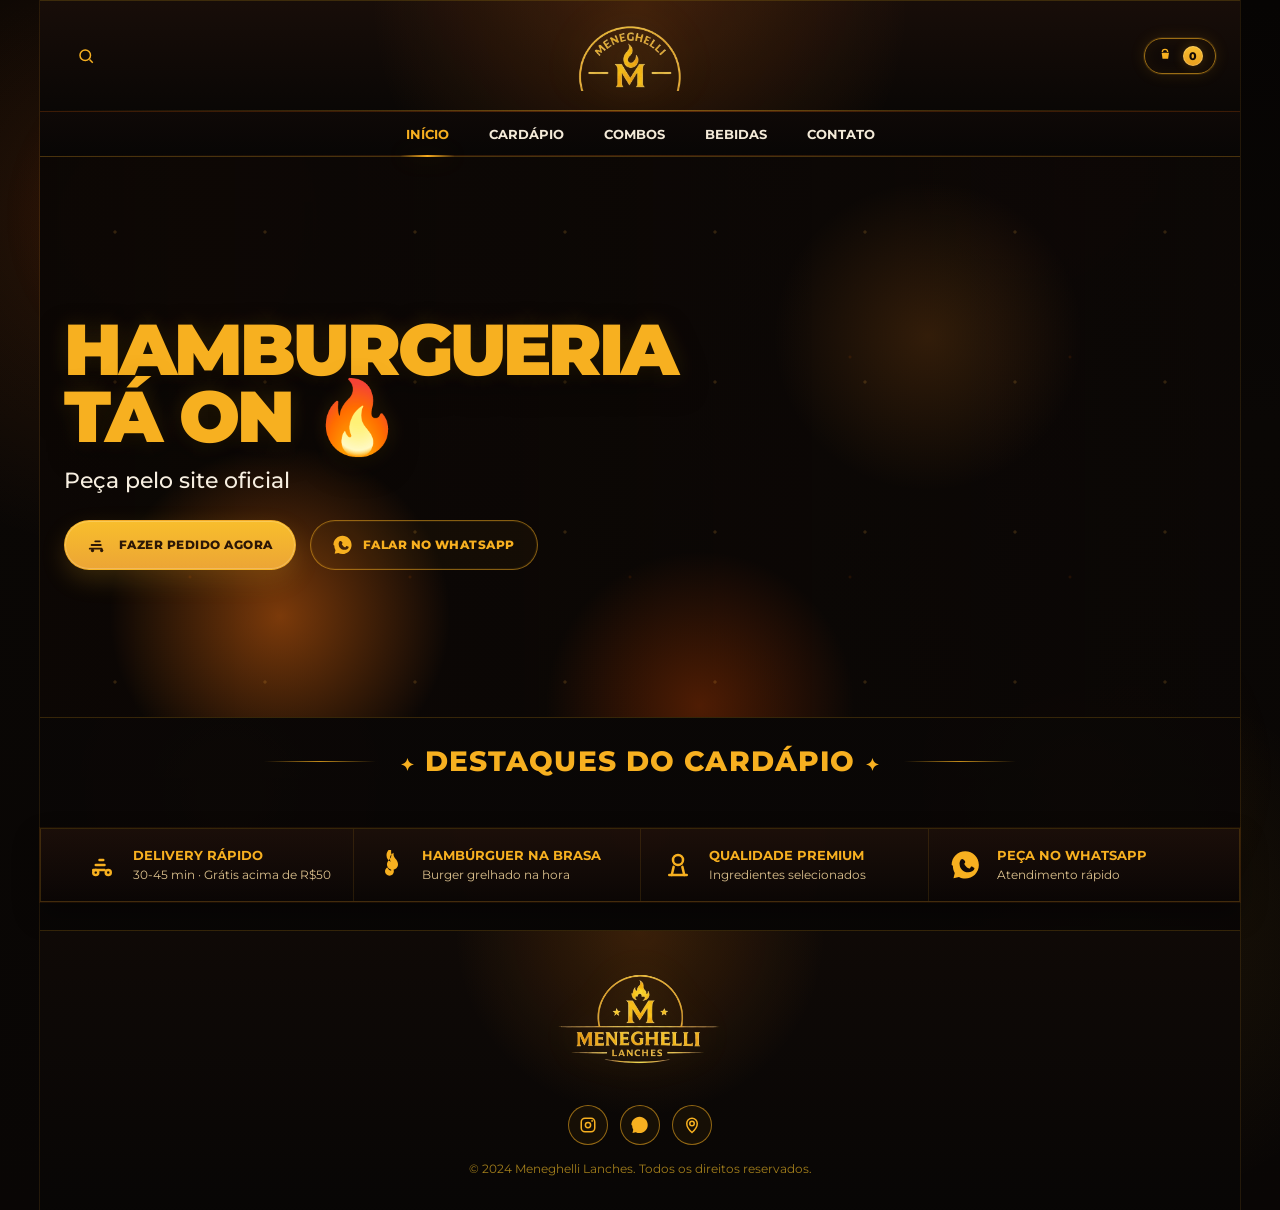
==== index.html @ 88490efe "Menneghelli Lanches: atualiza site, imagens e dados Made-with: Cursor" ====
<!doctype html>
<html lang="pt-BR">
<head>
  <meta charset="utf-8">
  <meta name="viewport" content="width=device-width, initial-scale=1">
  <title>Meneghelli Lanches — Hamburgueria Premium</title>
  <meta name="description" content="Meneghelli Lanches — hambúrgueres premium na brasa, pedidos pelo site oficial e atendimento rápido no WhatsApp.">
  <link rel="stylesheet" href="./css/style.css">
  <script type="module" src="./js/app.js"></script>
</head>
<body>
  <div class="site-shell">
    <header class="site-header">
      <div class="top-header">
        <div class="container top-header-inner">
          <button class="header-icon interactive-control" type="button" aria-label="Buscar no site" data-search-trigger>
            <svg width="18" height="18" viewBox="0 0 24 24" fill="none" stroke="currentColor" aria-hidden="true">
              <circle cx="11" cy="11" r="7" stroke-width="2"></circle>
              <path d="M21 21l-4.3-4.3" stroke-width="2"></path>
            </svg>
          </button>

          <a class="brand-logo" href="./index.html" aria-label="Meneghelli Lanches">
            <img src="./uploads/topo menne.png" alt="Logo Meneghelli Lanches" loading="eager">
          </a>

          <a class="cart-button interactive-control" href="./carrinho.html" aria-label="Abrir carrinho">
            <svg width="16" height="16" viewBox="0 0 24 24" fill="currentColor" aria-hidden="true">
              <path d="M7 7h11l-1.3 9H8.3L7 7zm2-1a3 3 0 0 1 6 0h2a5 5 0 0 0-10 0h2z"></path>
            </svg>
            <span class="cart-count" data-cart-count>0</span>
          </a>
        </div>
      </div>

      <div class="nav-bar">
        <div class="container nav-bar-inner">
          <button class="menu-toggle interactive-control" id="menuToggle" type="button" aria-label="Abrir menu" aria-expanded="false" aria-controls="siteNav">
            <svg width="22" height="22" viewBox="0 0 24 24" fill="none" stroke="currentColor" aria-hidden="true">
              <path d="M4 7h16M4 12h16M4 17h16" stroke-width="2" stroke-linecap="round"></path>
            </svg>
          </button>

          <nav class="site-nav" id="siteNav" aria-label="Menu principal">
            <a href="./index.html" aria-current="page">Início</a>
            <a href="./loja.html">Cardápio</a>
            <a href="./loja.html#combos">Combos</a>
            <a href="./loja.html#bebidas">Bebidas</a>
            <a href="./contato.html">Contato</a>
          </nav>
        </div>
      </div>
    </header>

    <main class="page-main">
      <section class="hero-section" aria-labelledby="heroTitle">
        <div class="hero-overlay"></div>
        <div class="container hero-inner">
          <div class="hero-copy fade-in">
            <h1 class="hero-title" id="heroTitle">
              <span>Hamburgueria</span>
              <span>Tá On 🔥</span>
            </h1>
            <p class="hero-subtitle">Peça pelo site oficial</p>
            <div class="hero-cta-row">
              <a class="button-primary" href="./carrinho.html">
                <svg width="22" height="22" viewBox="0 0 24 24" fill="none" stroke="currentColor" aria-hidden="true">
                  <path d="M3 16h13" stroke-width="2" stroke-linecap="round"></path>
                  <path d="M5 12h10" stroke-width="2" stroke-linecap="round"></path>
                  <path d="M9 8h5" stroke-width="2" stroke-linecap="round"></path>
                  <circle cx="6" cy="18" r="1.8" fill="currentColor" stroke="none"></circle>
                  <circle cx="16" cy="18" r="1.8" fill="currentColor" stroke="none"></circle>
                </svg>
                Fazer Pedido Agora
              </a>
              <button class="button-secondary" id="heroCta" type="button">
                <svg width="20" height="20" viewBox="0 0 24 24" fill="currentColor" aria-hidden="true">
                  <path d="M.5 11.9C.5 5.9 5.4 1 11.4 1s10.9 4.9 10.9 10.9S17.4 22.8 11.4 22.8c-1.8 0-3.5-.4-5-1.2l-4.4 1L3 18.3c-1-1.7-1.5-3.6-1.5-5.7zm6.4-.6c.1 3.7 3.2 6.6 6.9 6.5 1.1 0 2.2-.3 3.1-.8.8-.5 1.6-1.2 1.8-2 .2-.6-.1-.8-.6-1.1-.4-.2-1.4-.7-1.6-.7s-.4-.1-.7.3c-.2.4-.7 1.1-.8 1.2-.1.1-.3.1-.6 0-.3-.1-1.1-.4-2-1.2-1-1-1.6-2.1-1.7-2.4-.2-.3 0-.4.2-.6.2-.2.3-.4.4-.6.1-.2 0-.5 0-.7 0-.2-.2-.6-.7-1.1-.5-.5-1.1-.7-1.3-.8-.2-.1-.5 0-.7 0-.2 0-.6.1-.9.6-.3.5-.9 1.7-.9 3.3z"></path>
                </svg>
                Falar no WhatsApp
              </button>
            </div>
          </div>
        </div>
      </section>

      <section class="section-shell" aria-labelledby="featuredTitle">
        <div class="container">
          <div class="section-heading">
            <span class="section-heading-line" aria-hidden="true"></span>
            <h2 id="featuredTitle">Destaques do Cardápio</h2>
            <span class="section-heading-line" aria-hidden="true"></span>
          </div>
          <div class="menu-grid" id="menuCards"></div>
        </div>
      </section>

      <section class="benefits-section" aria-label="Benefícios">
        <div class="container benefits-grid">
          <article class="benefit-item">
            <div class="benefit-icon" aria-hidden="true">
              <svg width="30" height="30" viewBox="0 0 24 24" fill="none" stroke="currentColor">
                <path d="M5 16h9" stroke-width="2" stroke-linecap="round"></path>
                <path d="M7 12h7" stroke-width="2" stroke-linecap="round"></path>
                <path d="M10 8h3" stroke-width="2" stroke-linecap="round"></path>
                <circle cx="7" cy="18" r="2" stroke-width="2"></circle>
                <circle cx="17" cy="18" r="2" stroke-width="2"></circle>
              </svg>
            </div>
            <div>
              <div class="benefit-title">Delivery rápido</div>
              <div class="benefit-text">30-45 min · Grátis acima de R$50</div>
            </div>
          </article>
          <article class="benefit-item">
            <div class="benefit-icon" aria-hidden="true">
              <svg width="30" height="30" viewBox="0 0 24 24" fill="currentColor">
                <path d="M12.1 2.2c.7 2.5-.2 4.3-1.7 5.7-1 1-1.6 2.1-1.6 3.5 0 2.5 1.9 4.4 4.4 4.4s4.4-1.9 4.4-4.4c0-1.8-.9-3.1-2.2-4.6-.9-1-1.6-2.3-1.3-4.6-2.4 1.1-3 3.3-3 4.7 0 1 .3 1.8.8 2.5-2.1-.9-3.5-2.9-3.5-5.3 0-2.2 1.3-4.2 3.7-5.9z"></path>
                <path d="M12.2 13.5c1.3.9 2.1 2.1 2.1 3.5 0 2-1.5 3.5-3.5 3.5s-3.6-1.6-3.6-3.5c0-1.2.6-2.2 1.8-3.3.8 1.8 2.1 2.7 3.2 2.7z"></path>
              </svg>
            </div>
            <div>
              <div class="benefit-title">Hambúrguer na brasa</div>
              <div class="benefit-text">Burger grelhado na hora</div>
            </div>
          </article>
          <article class="benefit-item">
            <div class="benefit-icon" aria-hidden="true">
              <svg width="30" height="30" viewBox="0 0 24 24" fill="none" stroke="currentColor">
                <circle cx="12" cy="8" r="4" stroke-width="2"></circle>
                <path d="M5 20h14" stroke-width="2" stroke-linecap="round"></path>
                <path d="M8.5 13.5l-1.5 6.5M15.5 13.5l1.5 6.5" stroke-width="2" stroke-linecap="round"></path>
              </svg>
            </div>
            <div>
              <div class="benefit-title">Qualidade premium</div>
              <div class="benefit-text">Ingredientes selecionados</div>
            </div>
          </article>
          <article class="benefit-item">
            <div class="benefit-icon" aria-hidden="true">
              <svg width="30" height="30" viewBox="0 0 24 24" fill="currentColor">
                <path d="M.5 11.9C.5 5.9 5.4 1 11.4 1s10.9 4.9 10.9 10.9S17.4 22.8 11.4 22.8c-1.8 0-3.5-.4-5-1.2l-4.4 1L3 18.3c-1-1.7-1.5-3.6-1.5-5.7zm6.4-.6c.1 3.7 3.2 6.6 6.9 6.5 1.1 0 2.2-.3 3.1-.8.8-.5 1.6-1.2 1.8-2 .2-.6-.1-.8-.6-1.1-.4-.2-1.4-.7-1.6-.7s-.4-.1-.7.3c-.2.4-.7 1.1-.8 1.2-.1.1-.3.1-.6 0-.3-.1-1.1-.4-2-1.2-1-1-1.6-2.1-1.7-2.4-.2-.3 0-.4.2-.6.2-.2.3-.4.4-.6.1-.2 0-.5 0-.7 0-.2-.2-.6-.7-1.1-.5-.5-1.1-.7-1.3-.8-.2-.1-.5 0-.7 0-.2 0-.6.1-.9.6-.3.5-.9 1.7-.9 3.3z"></path>
              </svg>
            </div>
            <div>
              <div class="benefit-title">Peça no WhatsApp</div>
              <div class="benefit-text">Atendimento rápido</div>
            </div>
          </article>
        </div>
      </section>
    </main>

    <footer class="site-footer">
      <div class="container footer-inner">
        <a href="./index.html" aria-label="Meneghelli Lanches">
          <img class="footer-brand" src="./uploads/parte de baixo mene.png" alt="Meneghelli Lanches" loading="lazy">
        </a>

        <div class="footer-social" aria-label="Redes sociais">
          <a class="social-link" href="https://www.instagram.com/" target="_blank" rel="noopener" aria-label="Instagram">
            <svg width="18" height="18" viewBox="0 0 24 24" fill="none" stroke="currentColor" aria-hidden="true">
              <rect x="3" y="3" width="18" height="18" rx="5" stroke-width="2"></rect>
              <circle cx="12" cy="12" r="3.5" stroke-width="2"></circle>
              <circle cx="17.5" cy="6.5" r="1.2" fill="currentColor" stroke="none"></circle>
            </svg>
          </a>
          <a class="social-link" href="https://wa.me/5511912345678" target="_blank" rel="noopener" aria-label="WhatsApp">
            <svg width="18" height="18" viewBox="0 0 24 24" fill="currentColor" aria-hidden="true">
              <path d="M.5 11.9C.5 5.9 5.4 1 11.4 1s10.9 4.9 10.9 10.9S17.4 22.8 11.4 22.8c-1.8 0-3.5-.4-5-1.2l-4.4 1L3 18.3c-1-1.7-1.5-3.6-1.5-5.7z"></path>
            </svg>
          </a>
          <a class="social-link" href="./contato.html" aria-label="Localização e contato">
            <svg width="18" height="18" viewBox="0 0 24 24" fill="none" stroke="currentColor" aria-hidden="true">
              <path d="M12 22s7-6 7-12a7 7 0 1 0-14 0c0 6 7 12 7 12z" stroke-width="2"></path>
              <circle cx="12" cy="10" r="3" stroke-width="2"></circle>
            </svg>
          </a>
        </div>

        <div class="footer-copy">© 2024 Meneghelli Lanches. Todos os direitos reservados.</div>
      </div>
    </footer>
  </div>
</body>
</html>
---- css/style.css ----
@import url("https://fonts.googleapis.com/css2?family=Montserrat:wght@400;500;700;800;900&display=swap");

:root{
  --bg:#0a0705;
  --bg-soft:#120b08;
  --panel:#130c08;
  --panel-strong:#0f0907;
  --stroke:rgba(236,165,53,.3);
  --stroke-strong:rgba(247,176,32,.6);
  --gold:#eca535;
  --gold-strong:#f7b020;
  --gold-soft:rgba(247,176,32,.18);
  --text:#fff3da;
  --muted:#d8bf91;
  --muted-soft:#a17d1b;
  --shadow:0 22px 60px rgba(0,0,0,.45);
  --shadow-soft:0 12px 28px rgba(0,0,0,.32);
  --glow:0 0 24px rgba(247,176,32,.22), 0 0 40px rgba(247,176,32,.1);
}

*{
  box-sizing:border-box;
  margin:0;
  padding:0;
}

html{
  scroll-behavior:smooth;
}

html,
body{
  min-height:100%;
}

body{
  font-family:"Montserrat", sans-serif;
  background:
    radial-gradient(circle at 10% 18%, rgba(255,120,28,.14), transparent 22%),
    radial-gradient(circle at 88% 78%, rgba(247,176,32,.08), transparent 18%),
    linear-gradient(180deg, #060403 0%, #0a0705 35%, #090605 100%);
  color:var(--text);
  -webkit-font-smoothing:antialiased;
  overflow-x:hidden;
}

body::before,
body::after{
  content:"";
  position:fixed;
  inset:0;
  pointer-events:none;
  z-index:-1;
}

body::before{
  background:
    radial-gradient(circle at 14% 24%, rgba(255,96,0,.12), transparent 14%),
    radial-gradient(circle at 80% 18%, rgba(255,140,35,.08), transparent 16%),
    radial-gradient(circle at 18% 88%, rgba(255,120,0,.12), transparent 14%),
    radial-gradient(circle at 84% 86%, rgba(247,176,32,.08), transparent 16%);
  opacity:.9;
}

body::after{
  background-image:
    radial-gradient(circle, rgba(247,176,32,.8) 0 1px, transparent 1.7px),
    radial-gradient(circle, rgba(255,95,0,.45) 0 1px, transparent 1.9px);
  background-size:190px 190px, 260px 260px;
  background-position:0 0, 60px 110px;
  opacity:.06;
}

a{
  color:inherit;
  text-decoration:none;
}

button,
input,
textarea,
select{
  font:inherit;
}

button{
  cursor:pointer;
}

img{
  display:block;
  max-width:100%;
}

svg{
  flex:none;
}

.container{
  width:min(100%, 1200px);
  margin:0 auto;
  padding:0 24px;
}

.visually-hidden{
  position:absolute;
  width:1px;
  height:1px;
  padding:0;
  margin:-1px;
  overflow:hidden;
  clip:rect(0, 0, 0, 0);
  white-space:nowrap;
  border:0;
}

.interactive-control,
.button-primary,
.button-secondary,
.order-button,
.details-button,
.qty-button,
.social-link{
  transition:transform .25s ease, box-shadow .25s ease, border-color .25s ease, background-color .25s ease, color .25s ease, filter .25s ease;
}

.interactive-control:focus-visible,
.button-primary:focus-visible,
.button-secondary:focus-visible,
.order-button:focus-visible,
.details-button:focus-visible,
.qty-button:focus-visible,
.social-link:focus-visible,
.site-nav a:focus-visible{
  outline:none;
  box-shadow:0 0 0 3px rgba(247,176,32,.24), 0 0 0 1px rgba(247,176,32,.75) inset;
}

.site-shell{
  width:min(100%, 1200px);
  margin:0 auto;
  position:relative;
  box-shadow:0 0 0 1px rgba(236,165,53,.12);
  background:linear-gradient(180deg, rgba(14,9,7,.88), rgba(8,6,5,.96));
}

.site-header{
  position:sticky;
  top:0;
  z-index:100;
  background:rgba(10,7,5,.94);
  backdrop-filter:blur(10px);
}

.top-header{
  position:relative;
  border-top:1px solid rgba(247,176,32,.22);
  border-bottom:1px solid rgba(255,102,0,.16);
  background:
    radial-gradient(circle at 50% 0%, rgba(255,122,23,.18), transparent 44%),
    linear-gradient(180deg, rgba(25,14,9,.96), rgba(10,7,5,.96));
}

.top-header::after{
  content:"";
  position:absolute;
  inset:auto 0 0;
  height:1px;
  background:linear-gradient(90deg, transparent, rgba(247,176,32,.45), transparent);
}

.top-header-inner{
  min-height:110px;
  display:grid;
  grid-template-columns:64px 1fr 86px;
  align-items:center;
  gap:18px;
}

.header-icon,
.menu-toggle,
.cart-button{
  display:inline-flex;
  align-items:center;
  justify-content:center;
  border:1px solid transparent;
  background:transparent;
  color:var(--gold-strong);
}

.header-icon,
.menu-toggle{
  width:44px;
  height:44px;
  border-radius:50%;
}

.header-icon:hover,
.menu-toggle:hover{
  border-color:rgba(247,176,32,.35);
  background:rgba(247,176,32,.06);
  box-shadow:var(--glow);
}

.brand-logo{
  width:min(100%, 260px);
  justify-self:center;
  display:block;
  filter:drop-shadow(0 0 22px rgba(247,176,32,.22));
}

.brand-logo img{
  width:100%;
  height:auto;
}

.cart-button{
  justify-self:end;
  min-width:62px;
  height:36px;
  padding:0 12px;
  gap:10px;
  border-radius:999px;
  border-color:rgba(247,176,32,.6);
  box-shadow:0 0 0 1px rgba(247,176,32,.12), inset 0 0 16px rgba(247,176,32,.05), 0 0 16px rgba(247,176,32,.12);
}

.cart-button:hover{
  transform:translateY(-1px);
  box-shadow:0 0 0 1px rgba(247,176,32,.2), inset 0 0 18px rgba(247,176,32,.08), 0 0 20px rgba(247,176,32,.2);
}

.cart-count{
  width:20px;
  height:20px;
  border-radius:50%;
  display:inline-flex;
  align-items:center;
  justify-content:center;
  font-size:11px;
  font-weight:800;
  color:#150b04;
  background:linear-gradient(180deg, #f8bf31, #eaa01d);
  box-shadow:0 0 0 1px rgba(255,245,224,.24) inset, 0 0 12px rgba(247,176,32,.24);
  transform-origin:center;
}

.cart-count.is-bump{
  animation:bump .32s ease;
}

@keyframes bump{
  0%{transform:scale(1)}
  40%{transform:scale(1.28)}
  100%{transform:scale(1)}
}

.nav-bar{
  position:relative;
  border-bottom:1px solid rgba(247,176,32,.25);
  background:linear-gradient(180deg, rgba(15,9,7,.96), rgba(8,6,5,.96));
}

.nav-bar::after{
  content:"";
  position:absolute;
  inset:auto 0 0;
  height:1px;
  background:linear-gradient(90deg, transparent, rgba(255,122,23,.22), transparent);
}

.nav-bar-inner{
  position:relative;
  min-height:44px;
  display:flex;
  justify-content:center;
  align-items:center;
}

.menu-toggle{
  display:none;
}

.site-nav{
  display:flex;
  align-items:center;
  gap:40px;
}

.site-nav a{
  position:relative;
  display:inline-flex;
  align-items:center;
  min-height:44px;
  color:#f3ead8;
  font-size:13px;
  font-weight:700;
  text-transform:uppercase;
}

.site-nav a:hover{
  color:var(--gold-strong);
}

.site-nav a[aria-current="page"]{
  color:var(--gold-strong);
}

.site-nav a[aria-current="page"]::after{
  content:"";
  position:absolute;
  left:-6px;
  right:-6px;
  bottom:-1px;
  height:2px;
  border-radius:999px;
  background:linear-gradient(90deg, transparent, var(--gold-strong), transparent);
  box-shadow:var(--glow);
}

.page-main{
  display:block;
}

.hero-section{
  position:relative;
  min-height:560px;
  overflow:hidden;
  border-bottom:1px solid rgba(247,176,32,.18);
  background:
    linear-gradient(90deg, rgba(12,7,4,.82) 0%, rgba(12,7,4,.65) 40%, rgba(12,7,4,.28) 100%),
    url("https://wsrv.nl/?url=images.unsplash.com/photo-1558030006-450675393462&w=1800&q=85") center/cover no-repeat;
}

.hero-overlay{
  position:absolute;
  inset:0;
  background:
    radial-gradient(circle at 20% 82%, rgba(255,118,17,.46), transparent 16%),
    radial-gradient(circle at 55% 98%, rgba(255,84,0,.28), transparent 18%),
    radial-gradient(circle at 74% 32%, rgba(255,141,34,.16), transparent 16%);
}

.hero-overlay::after{
  content:"";
  position:absolute;
  inset:0;
  background-image:
    radial-gradient(circle, rgba(255,181,63,.9) 0 1.4px, transparent 1.8px),
    radial-gradient(circle, rgba(255,106,0,.55) 0 1.2px, transparent 1.8px);
  background-size:150px 150px, 220px 220px;
  background-position:0 0, 40px 90px;
  opacity:.18;
}

.hero-inner{
  position:relative;
  z-index:1;
  min-height:560px;
  display:grid;
  grid-template-columns:minmax(320px, 520px);
  align-items:center;
  justify-content:flex-start;
  gap:0;
  padding:36px 24px 24px;
}

.hero-copy{
  max-width:520px;
}

.hero-title{
  display:flex;
  flex-direction:column;
  font-size:clamp(48px, 6vw, 72px);
  line-height:.92;
  font-weight:900;
  letter-spacing:-.04em;
  text-transform:uppercase;
  color:var(--gold-strong);
  text-shadow:0 10px 28px rgba(0,0,0,.5), 0 0 22px rgba(247,176,32,.16);
}

.hero-subtitle{
  margin-top:18px;
  color:#f7efe1;
  font-size:clamp(18px, 2.5vw, 22px);
  font-weight:500;
}

.hero-cta-row{
  margin-top:26px;
  display:flex;
  flex-wrap:wrap;
  gap:14px;
}

.button-primary,
.button-secondary,
.order-button,
.details-button{
  min-height:50px;
  padding:0 22px;
  border-radius:999px;
  display:inline-flex;
  align-items:center;
  justify-content:center;
  gap:10px;
  border:1px solid rgba(247,176,32,.5);
  text-transform:uppercase;
  font-size:12px;
  font-weight:800;
  letter-spacing:.04em;
}

.button-primary,
.order-button{
  color:#2c1706;
  background:linear-gradient(180deg, #f8be2c 0%, #eca535 100%);
  box-shadow:0 10px 24px rgba(247,176,32,.18), inset 0 0 0 1px rgba(255,255,255,.2);
}

.button-primary:hover,
.order-button:hover{
  transform:translateY(-2px);
  box-shadow:0 14px 26px rgba(247,176,32,.22), 0 0 20px rgba(247,176,32,.16);
  filter:saturate(1.05);
}

.button-secondary,
.details-button{
  color:var(--gold-strong);
  background:rgba(247,176,32,.04);
  box-shadow:inset 0 0 0 1px rgba(247,176,32,.08);
}

.button-secondary:hover,
.details-button:hover{
  transform:translateY(-2px);
  border-color:rgba(247,176,32,.75);
  background:rgba(247,176,32,.08);
  box-shadow:0 10px 22px rgba(0,0,0,.22), 0 0 18px rgba(247,176,32,.12);
}

.section-shell{
  padding:26px 0 0;
}

.section-heading{
  display:flex;
  align-items:center;
  justify-content:center;
  gap:14px;
  margin-bottom:18px;
}

.section-heading-line{
  width:112px;
  height:1px;
  background:linear-gradient(90deg, transparent, rgba(247,176,32,.78), transparent);
}

.section-heading h2{
  color:var(--gold-strong);
  font-size:clamp(21px, 2.2vw, 30px);
  font-weight:800;
  text-align:center;
  text-transform:uppercase;
  letter-spacing:.04em;
}

.section-heading h2::before,
.section-heading h2::after{
  content:"✦";
  margin:0 10px;
  font-size:.6em;
}

.menu-grid{
  display:grid;
  grid-template-columns:repeat(4, minmax(0, 1fr));
  gap:14px;
}

.menu-card{
  display:flex;
  flex-direction:column;
  overflow:hidden;
  border-radius:10px;
  background:linear-gradient(180deg, rgba(22,12,8,.96), rgba(11,7,5,.98));
  border:1px solid rgba(236,165,53,.28);
  box-shadow:var(--shadow-soft);
  min-width:0;
}

.menu-card:hover{
  transform:translateY(-6px);
  box-shadow:0 18px 36px rgba(0,0,0,.34), 0 0 24px rgba(247,176,32,.14);
}

.menu-card-media{
  position:relative;
  aspect-ratio:1 / 1.22;
  overflow:hidden;
  background:#050403;
}

.menu-card-media::after{
  content:"";
  position:absolute;
  inset:0;
  box-shadow:inset 0 -40px 60px rgba(0,0,0,.35), inset 0 0 0 1px rgba(247,176,32,.08);
}

.menu-card-media img{
  width:100%;
  height:100%;
  object-fit:cover;
  transition:transform .3s ease;
}

.combo-gallery{
  display:grid;
  grid-template-columns:repeat(2, minmax(0, 1fr));
  grid-template-rows:repeat(2, minmax(0, 1fr)) minmax(84px, .7fr);
  gap:8px;
  padding:8px;
  background:linear-gradient(180deg, rgba(20,11,8,.96), rgba(8,5,4,.98));
}

.combo-gallery img{
  width:100%;
  height:100%;
  aspect-ratio:auto;
  object-fit:cover;
  border-radius:14px;
}

.combo-gallery-image-5{
  grid-column:1 / -1;
}

.menu-card:hover .menu-card-media img{
  transform:scale(1.05);
}

.menu-card-body{
  display:flex;
  flex-direction:column;
  flex:1;
  padding:14px 12px 12px;
  text-align:center;
}

.menu-card-title{
  color:#fff4df;
  font-size:clamp(18px, 2vw, 22px);
  font-weight:800;
  text-transform:uppercase;
  line-height:1;
}

.menu-card-subtitle{
  margin-top:6px;
  min-height:34px;
  color:#ebd0a2;
  font-size:12px;
  font-weight:500;
  line-height:1.25;
}

.menu-card-price{
  margin-top:12px;
  color:var(--gold);
  font-size:32px;
  font-weight:800;
  line-height:1;
}

.menu-card-price small{
  font-size:.44em;
}

.menu-card-actions{
  margin-top:auto;
  display:grid;
  gap:10px;
  padding-top:14px;
}

.order-button,
.details-button{
  min-height:42px;
  padding-inline:12px;
  border-radius:8px;
}

.benefits-section{
  padding:32px 0 28px;
}

.benefits-grid{
  display:grid;
  grid-template-columns:repeat(4, minmax(0, 1fr));
  border:1px solid rgba(247,176,32,.18);
  background:
    linear-gradient(180deg, rgba(28,15,10,.92), rgba(10,6,5,.92)),
    radial-gradient(circle at 50% 0%, rgba(255,128,0,.1), transparent 52%);
  box-shadow:0 0 0 1px rgba(255,112,0,.08), var(--shadow-soft);
}

.benefit-item{
  min-width:0;
  display:flex;
  align-items:center;
  gap:14px;
  padding:18px 20px;
}

.benefit-item + .benefit-item{
  border-left:1px solid rgba(247,176,32,.12);
}

.benefit-icon{
  width:34px;
  height:34px;
  display:inline-flex;
  align-items:center;
  justify-content:center;
  color:var(--gold-strong);
}

.benefit-title{
  color:var(--gold-strong);
  font-size:13px;
  font-weight:700;
  text-transform:uppercase;
}

.benefit-text{
  margin-top:4px;
  color:#dbc08d;
  font-size:12px;
  line-height:1.3;
}

.site-footer{
  padding:24px 0 34px;
  border-top:1px solid rgba(247,176,32,.18);
  background:
    radial-gradient(circle at 50% 0%, rgba(255,133,18,.18), transparent 28%),
    linear-gradient(180deg, rgba(16,10,7,.95), rgba(8,6,5,.98));
}

.footer-inner{
  display:flex;
  flex-direction:column;
  align-items:center;
  gap:16px;
  text-align:center;
}

.footer-brand{
  width:min(100%, 220px);
  display:block;
  height:auto;
  margin-inline:auto;
  filter:drop-shadow(0 0 18px rgba(247,176,32,.16));
}

.footer-social{
  display:flex;
  align-items:center;
  gap:12px;
}

.social-link{
  width:40px;
  height:40px;
  border-radius:50%;
  display:inline-flex;
  align-items:center;
  justify-content:center;
  border:1px solid rgba(247,176,32,.55);
  color:var(--gold-strong);
  background:rgba(247,176,32,.05);
}

.social-link:hover{
  transform:translateY(-2px);
  background:rgba(247,176,32,.1);
  box-shadow:var(--glow);
}

.footer-copy{
  color:var(--muted-soft);
  font-size:12px;
}

.page-section{
  padding:36px 0 44px;
}

.page-card,
.catalog-intro,
.contact-card,
.empty-card,
.cart-panel,
.product-panel,
.related-panel{
  border-radius:18px;
  background:linear-gradient(180deg, rgba(18,10,8,.95), rgba(11,7,5,.98));
  border:1px solid rgba(236,165,53,.22);
  box-shadow:var(--shadow-soft);
}

.page-card,
.catalog-intro,
.contact-card,
.empty-card{
  padding:28px;
}

.page-title{
  color:var(--gold-strong);
  font-size:clamp(28px, 4vw, 42px);
  font-weight:800;
  text-transform:uppercase;
  letter-spacing:.02em;
}

.page-text{
  margin-top:12px;
  max-width:760px;
  color:var(--muted);
  font-size:16px;
  line-height:1.7;
}

.page-actions{
  margin-top:24px;
  display:flex;
  flex-wrap:wrap;
  gap:12px;
}

.legal-list{
  margin-top:18px;
  display:grid;
  gap:12px;
}

.legal-list li{
  list-style:none;
  color:#efd8ad;
  line-height:1.7;
}

.catalog-page{
  display:grid;
  gap:24px;
}

.catalog-intro{
  display:grid;
  gap:14px;
}

.catalog-block{
  display:grid;
  gap:16px;
}

.catalog-block .section-heading{
  margin-bottom:4px;
}

.product-layout{
  display:grid;
  grid-template-columns:minmax(300px, 520px) minmax(300px, 1fr);
  gap:26px;
}

.product-panel{
  padding:22px;
}

.product-gallery{
  overflow:hidden;
  border-radius:18px;
  border:1px solid rgba(247,176,32,.14);
  background:#050403;
}

.product-gallery.combo-gallery{
  min-height:420px;
}

.product-gallery img{
  width:100%;
  aspect-ratio:1 / .88;
  object-fit:cover;
}

.product-gallery.combo-gallery img{
  height:100%;
  aspect-ratio:auto;
}

.product-category{
  display:inline-flex;
  padding:8px 12px;
  border-radius:999px;
  font-size:11px;
  font-weight:700;
  letter-spacing:.06em;
  text-transform:uppercase;
  color:var(--gold-strong);
  background:rgba(247,176,32,.08);
  border:1px solid rgba(247,176,32,.2);
}

.product-title{
  margin-top:16px;
  color:#fff3dc;
  font-size:clamp(30px, 4vw, 42px);
  font-weight:800;
}

.product-subtitle{
  margin-top:10px;
  color:#efd8af;
  font-size:18px;
  font-weight:600;
}

.product-price{
  margin-top:18px;
  color:var(--gold-strong);
  font-size:40px;
  font-weight:800;
}

.product-description{
  margin-top:18px;
  color:var(--muted);
  font-size:15px;
  line-height:1.8;
}

.product-highlights{
  margin-top:18px;
  display:grid;
  gap:10px;
}

.product-highlights li{
  list-style:none;
  color:#efd8ae;
}

.product-actions{
  margin-top:26px;
  display:flex;
  flex-wrap:wrap;
  gap:12px;
}

.related-panel{
  margin-top:24px;
  padding:24px;
}

.contact-grid{
  display:grid;
  grid-template-columns:1.2fr .8fr;
  gap:22px;
}

.contact-stack{
  display:grid;
  gap:18px;
}

.contact-list{
  display:grid;
  gap:12px;
}

.contact-list li{
  list-style:none;
  color:#efd8ae;
  line-height:1.6;
}

.contact-actions{
  margin-top:22px;
  display:flex;
  flex-wrap:wrap;
  gap:12px;
}

.cart-layout{
  display:grid;
  grid-template-columns:minmax(0, 1.2fr) minmax(300px, .8fr);
  gap:22px;
}

.cart-panel{
  padding:24px;
}

.cart-items{
  display:grid;
  gap:14px;
}

.cart-item{
  display:grid;
  grid-template-columns:110px 1fr auto;
  gap:16px;
  align-items:center;
  padding:14px;
  border-radius:14px;
  border:1px solid rgba(247,176,32,.14);
  background:rgba(247,176,32,.03);
}

.cart-item-media{
  width:110px;
  height:110px;
  border-radius:12px;
  overflow:hidden;
  background:#060404;
}

.cart-item-media img{
  width:100%;
  height:100%;
  object-fit:cover;
}

.cart-item-name{
  color:#fff2d5;
  font-size:19px;
  font-weight:700;
}

.cart-item-note{
  margin-top:6px;
  color:var(--muted);
  font-size:13px;
  line-height:1.5;
}

.cart-item-price{
  margin-top:10px;
  color:var(--gold-strong);
  font-size:24px;
  font-weight:800;
}

.cart-item-actions{
  display:grid;
  gap:12px;
  justify-items:end;
}

.qty-control{
  display:inline-flex;
  align-items:center;
  gap:10px;
  padding:6px;
  border-radius:999px;
  border:1px solid rgba(247,176,32,.24);
  background:rgba(247,176,32,.04);
}

.qty-button{
  width:34px;
  height:34px;
  border:1px solid rgba(247,176,32,.24);
  border-radius:50%;
  color:var(--gold-strong);
  background:transparent;
}

.qty-button:hover{
  background:rgba(247,176,32,.08);
}

.qty-value{
  min-width:16px;
  text-align:center;
  color:#fff2d9;
  font-weight:700;
}

.text-link{
  background:none;
  border:none;
  color:var(--gold-strong);
  font-size:12px;
  font-weight:700;
  text-transform:uppercase;
}

.cart-summary{
  padding:24px;
  border-radius:18px;
  border:1px solid rgba(236,165,53,.22);
  background:linear-gradient(180deg, rgba(19,11,8,.96), rgba(9,6,5,.98));
  box-shadow:var(--shadow-soft);
  align-self:start;
}

.summary-title{
  color:#fff3dd;
  font-size:20px;
  font-weight:800;
}

.summary-rows{
  margin-top:18px;
  display:grid;
  gap:12px;
}

.summary-row{
  display:flex;
  justify-content:space-between;
  gap:18px;
  color:#efd4a0;
  font-size:14px;
}

.summary-row strong{
  color:var(--gold-strong);
}

.summary-divider{
  margin:16px 0;
  height:1px;
  border:none;
  background:linear-gradient(90deg, transparent, rgba(247,176,32,.38), transparent);
}

.summary-actions{
  margin-top:20px;
  display:grid;
  gap:12px;
}

.empty-card{
  text-align:center;
}

.toast-stack{
  position:fixed;
  right:18px;
  bottom:18px;
  z-index:200;
  display:grid;
  gap:10px;
}

.toast{
  min-width:min(320px, calc(100vw - 36px));
  padding:14px 16px;
  border-radius:14px;
  color:#fff3dc;
  border:1px solid rgba(247,176,32,.26);
  background:linear-gradient(180deg, rgba(31,17,11,.96), rgba(18,10,7,.98));
  box-shadow:0 12px 28px rgba(0,0,0,.3), 0 0 24px rgba(247,176,32,.12);
  animation:toastIn .3s ease forwards;
}

.toast strong{
  color:var(--gold-strong);
}

.toast.is-leaving{
  animation:toastOut .22s ease forwards;
}

@keyframes toastIn{
  from{opacity:0;transform:translateY(10px)}
  to{opacity:1;transform:translateY(0)}
}

@keyframes toastOut{
  from{opacity:1;transform:translateY(0)}
  to{opacity:0;transform:translateY(10px)}
}

.fade-in{
  opacity:0;
  transform:translateY(18px);
  animation:fadeIn .55s ease forwards;
}

@keyframes fadeIn{
  to{
    opacity:1;
    transform:none;
  }
}

@media (max-width: 1080px){
  .hero-inner{
    grid-template-columns:minmax(280px, 460px);
  }

  .menu-grid{
    grid-template-columns:repeat(2, minmax(0, 1fr));
  }

  .benefits-grid{
    grid-template-columns:repeat(2, minmax(0, 1fr));
  }

  .benefit-item:nth-child(3){
    border-left:none;
  }

  .product-layout,
  .contact-grid,
  .cart-layout{
    grid-template-columns:1fr;
  }
}

@media (max-width: 820px){
  .container{
    padding:0 18px;
  }

  .top-header-inner{
    min-height:92px;
    grid-template-columns:52px 1fr 76px;
  }

  .brand-logo{
    width:min(100%, 210px);
  }

  .nav-bar-inner{
    justify-content:flex-start;
    min-height:52px;
  }

  .menu-toggle{
    display:inline-flex;
  }

  .site-nav{
    position:absolute;
    top:100%;
    left:18px;
    right:18px;
    z-index:20;
    padding:16px;
    display:none;
    gap:12px;
    flex-direction:column;
    align-items:flex-start;
    border-radius:14px;
    border:1px solid rgba(247,176,32,.2);
    background:rgba(13,8,6,.98);
    box-shadow:var(--shadow);
  }

  .site-nav.is-open{
    display:flex;
  }

  .site-nav a{
    min-height:auto;
  }

  .site-nav a[aria-current="page"]::after{
    left:0;
    right:auto;
    width:56px;
    bottom:-6px;
  }

  .hero-section{
    min-height:unset;
  }

  .hero-inner{
    min-height:unset;
    grid-template-columns:1fr;
    align-items:start;
    padding-top:30px;
    padding-bottom:28px;
  }

  .hero-copy{
    max-width:480px;
  }
}

@media (max-width: 640px){
  .top-header-inner{
    gap:10px;
    grid-template-columns:48px 1fr 68px;
  }

  .brand-logo{
    width:min(100%, 178px);
  }

  .section-heading{
    gap:10px;
  }

  .section-heading-line{
    width:48px;
  }

  .section-heading h2{
    font-size:22px;
  }

  .hero-cta-row,
  .page-actions,
  .contact-actions,
  .product-actions{
    flex-direction:column;
  }

  .button-primary,
  .button-secondary,
  .order-button,
  .details-button{
    width:100%;
  }

  .menu-grid,
  .benefits-grid{
    grid-template-columns:1fr;
  }

  .benefit-item + .benefit-item{
    border-left:none;
    border-top:1px solid rgba(247,176,32,.12);
  }

  .page-card,
  .catalog-intro,
  .contact-card,
  .empty-card,
  .product-panel,
  .related-panel,
  .cart-panel,
  .cart-summary{
    padding:20px;
  }

  .cart-item{
    grid-template-columns:1fr;
    justify-items:start;
  }

  .cart-item-media{
    width:100%;
    height:auto;
    aspect-ratio:1/.75;
  }

  .cart-item-actions{
    width:100%;
    justify-items:start;
  }

  .toast-stack{
    left:12px;
    right:12px;
    bottom:12px;
  }
}
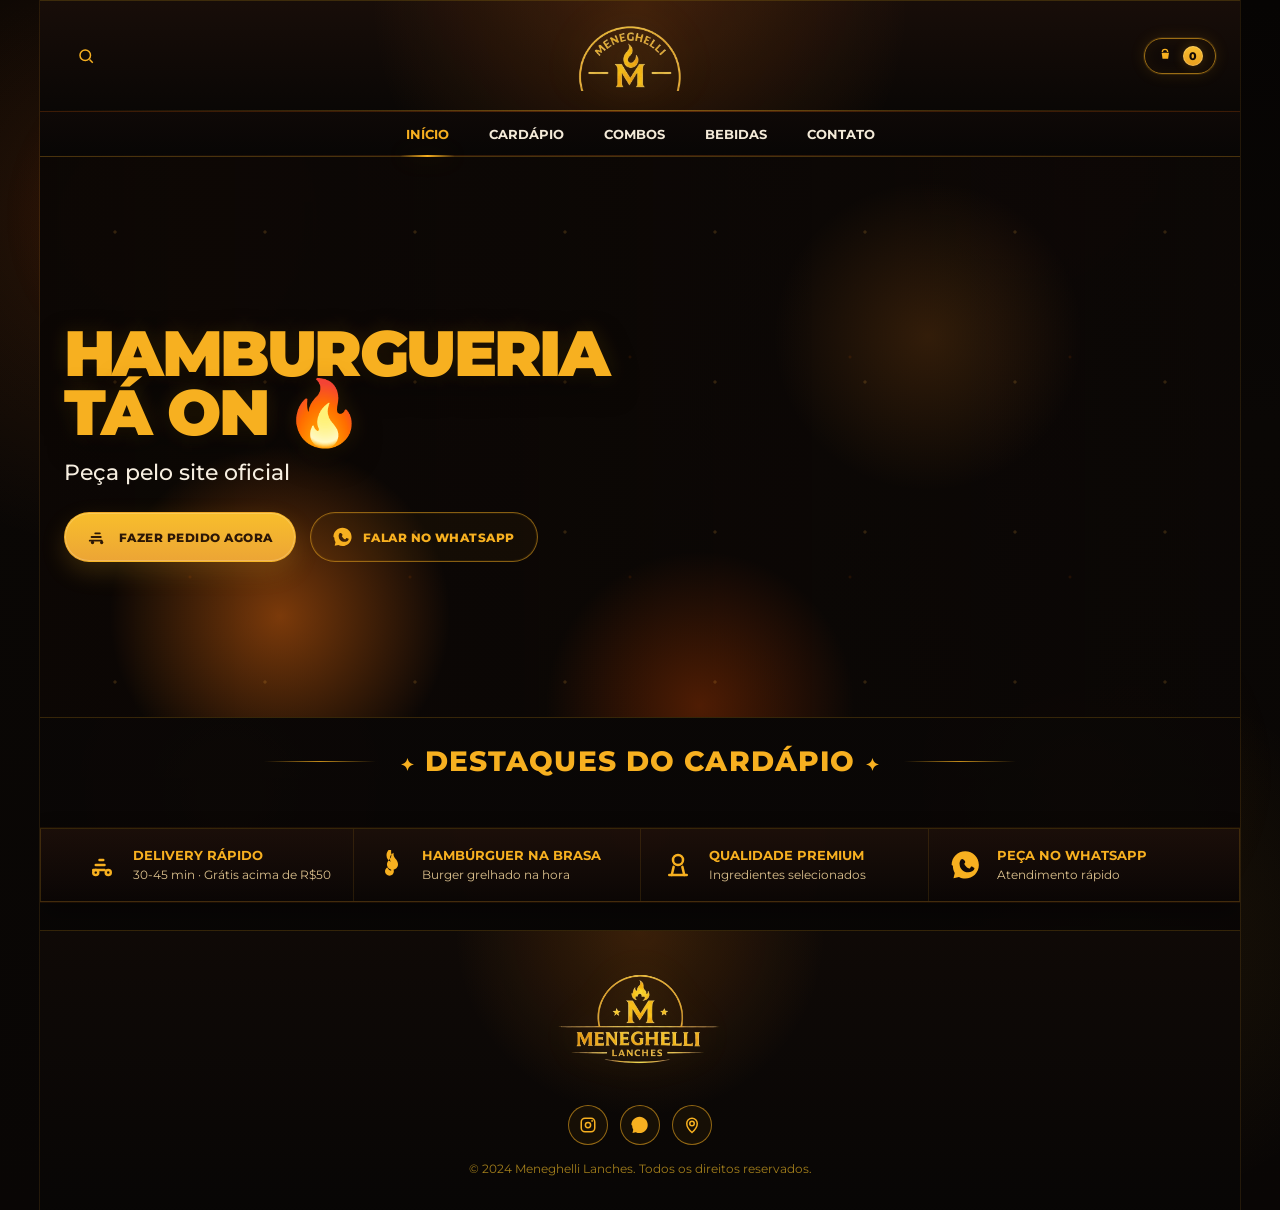
==== commit 83e1683a: "Mobile: carrossel no cardápio, overflow horizontal e Netlify Identity - Carrossel horizontal compact" ====
--- a/index.html
+++ b/index.html
@@ -2,8 +2,8 @@
 <html lang="pt-BR">
 <head>
   <meta charset="utf-8">
-  <meta name="viewport" content="width=device-width, initial-scale=1">
-  <title>Meneghelli Lanches — Hamburgueria Premium</title>
+  <meta name="viewport" content="width=device-width, initial-scale=1.0">
+  <title>Meneghelli Lanches — Hamburgueria</title>
   <meta name="description" content="Meneghelli Lanches — hambúrgueres premium na brasa, pedidos pelo site oficial e atendimento rápido no WhatsApp.">
   <link rel="stylesheet" href="./css/style.css">
   <script type="module" src="./js/app.js"></script>
@@ -41,7 +41,7 @@
             </svg>
           </button>
 
-          <nav class="site-nav" id="siteNav" aria-label="Menu principal">
+          <nav class="site-nav nav-links" id="siteNav" aria-label="Menu principal">
             <a href="./index.html" aria-current="page">Início</a>
             <a href="./loja.html">Cardápio</a>
             <a href="./loja.html#combos">Combos</a>
--- a/css/style.css
+++ b/css/style.css
@@ -26,6 +26,8 @@
 
 html{
   scroll-behavior:smooth;
+  overflow-x:hidden;
+  max-width:100%;
 }
 
 html,
@@ -42,6 +44,8 @@
   color:var(--text);
   -webkit-font-smoothing:antialiased;
   overflow-x:hidden;
+  max-width:100%;
+  width:100%;
 }
 
 body::before,
@@ -88,8 +92,9 @@
 }
 
 img{
+  max-width:100%;
+  height:auto;
   display:block;
-  max-width:100%;
 }
 
 svg{
@@ -98,8 +103,10 @@
 
 .container{
   width:min(100%, 1200px);
+  max-width:100%;
   margin:0 auto;
   padding:0 24px;
+  min-width:0;
 }
 
 .visually-hidden{
@@ -138,8 +145,10 @@
 
 .site-shell{
   width:min(100%, 1200px);
+  max-width:100%;
   margin:0 auto;
   position:relative;
+  overflow-x:hidden;
   box-shadow:0 0 0 1px rgba(236,165,53,.12);
   background:linear-gradient(180deg, rgba(14,9,7,.88), rgba(8,6,5,.96));
 }
@@ -271,18 +280,41 @@
 
 .nav-bar-inner{
   position:relative;
-  min-height:44px;
+  min-height:52px;
   display:flex;
-  justify-content:center;
+  justify-content:flex-start;
   align-items:center;
+  gap:12px;
 }
 
 .menu-toggle{
+  display:inline-flex;
+  flex-shrink:0;
+}
+
+.site-nav.nav-links{
+  position:absolute;
+  top:100%;
+  left:0;
+  right:0;
+  z-index:20;
+  margin:0;
+  padding:16px 18px;
   display:none;
+  flex-direction:column;
+  align-items:flex-start;
+  gap:12px;
+  border-radius:14px;
+  border:1px solid rgba(247,176,32,.2);
+  background:rgba(13,8,6,.98);
+  box-shadow:var(--shadow);
+}
+
+.site-nav.nav-links.is-open{
+  display:flex;
 }
 
 .site-nav{
-  display:flex;
   align-items:center;
   gap:40px;
 }
@@ -320,6 +352,8 @@
 
 .page-main{
   display:block;
+  max-width:100%;
+  overflow-x:hidden;
 }
 
 .hero-section{
@@ -356,23 +390,26 @@
 .hero-inner{
   position:relative;
   z-index:1;
-  min-height:560px;
-  display:grid;
-  grid-template-columns:minmax(320px, 520px);
+  min-height:min(72vh, 560px);
+  display:flex;
+  flex-direction:column;
   align-items:center;
-  justify-content:flex-start;
+  justify-content:center;
+  text-align:center;
   gap:0;
-  padding:36px 24px 24px;
+  padding:36px 24px 28px;
 }
 
 .hero-copy{
   max-width:520px;
+  width:100%;
+  text-align:center;
 }
 
 .hero-title{
   display:flex;
   flex-direction:column;
-  font-size:clamp(48px, 6vw, 72px);
+  font-size:2.5rem;
   line-height:.92;
   font-weight:900;
   letter-spacing:-.04em;
@@ -391,8 +428,14 @@
 .hero-cta-row{
   margin-top:26px;
   display:flex;
-  flex-wrap:wrap;
+  flex-direction:column;
+  flex-wrap:nowrap;
+  align-items:stretch;
   gap:14px;
+  width:100%;
+  max-width:min(520px, 100%);
+  margin-left:auto;
+  margin-right:auto;
 }
 
 .button-primary,
@@ -478,7 +521,7 @@
 
 .menu-grid{
   display:grid;
-  grid-template-columns:repeat(4, minmax(0, 1fr));
+  grid-template-columns:1fr;
   gap:14px;
 }
 
@@ -515,6 +558,7 @@
 .menu-card-media img{
   width:100%;
   height:100%;
+  max-width:none;
   object-fit:cover;
   transition:transform .3s ease;
 }
@@ -601,7 +645,7 @@
 
 .benefits-grid{
   display:grid;
-  grid-template-columns:repeat(4, minmax(0, 1fr));
+  grid-template-columns:1fr;
   border:1px solid rgba(247,176,32,.18);
   background:
     linear-gradient(180deg, rgba(28,15,10,.92), rgba(10,6,5,.92)),
@@ -618,7 +662,8 @@
 }
 
 .benefit-item + .benefit-item{
-  border-left:1px solid rgba(247,176,32,.12);
+  border-top:1px solid rgba(247,176,32,.12);
+  border-left:none;
 }
 
 .benefit-icon{
@@ -699,6 +744,8 @@
 
 .page-section{
   padding:36px 0 44px;
+  max-width:100%;
+  min-width:0;
 }
 
 .page-card,
@@ -759,16 +806,24 @@
 .catalog-page{
   display:grid;
   gap:24px;
+  width:100%;
+  max-width:100%;
+  min-width:0;
 }
 
 .catalog-intro{
   display:grid;
   gap:14px;
+  width:100%;
+  max-width:100%;
+  min-width:0;
 }
 
 .catalog-block{
   display:grid;
   gap:16px;
+  min-width:0;
+  max-width:100%;
 }
 
 .catalog-block .section-heading{
@@ -1106,11 +1161,94 @@
   }
 }
 
-@media (max-width: 1080px){
-  .hero-inner{
-    grid-template-columns:minmax(280px, 460px);
-  }
-
+/* Mobile: carrossel horizontal compacto com snap (progressive enhancement) */
+@media (max-width:599px){
+  .menu-grid{
+    display:flex;
+    flex-direction:row;
+    flex-wrap:nowrap;
+    align-items:stretch;
+    gap:10px;
+    width:100%;
+    max-width:100%;
+    min-width:0;
+    overflow-x:auto;
+    overflow-y:hidden;
+    overscroll-behavior-x:contain;
+    scroll-snap-type:x mandatory;
+    scroll-padding-inline:18px;
+    -webkit-overflow-scrolling:touch;
+    scrollbar-width:none;
+    -ms-overflow-style:none;
+  }
+
+  .menu-grid::-webkit-scrollbar{
+    display:none;
+  }
+
+  .menu-card{
+    flex:0 0 auto;
+    flex-shrink:0;
+    width:65vw;
+    max-width:260px;
+    scroll-snap-align:center;
+    scroll-snap-stop:normal;
+    border-radius:8px;
+  }
+
+  .menu-card:hover{
+    transform:translateY(-3px);
+  }
+
+  .menu-card-media{
+    aspect-ratio:1 / 1;
+  }
+
+  .menu-card-media::after{
+    box-shadow:inset 0 -22px 34px rgba(0,0,0,.34), inset 0 0 0 1px rgba(247,176,32,.08);
+  }
+
+  .menu-card .combo-gallery{
+    gap:5px;
+    padding:5px;
+    grid-template-rows:repeat(2, minmax(0, 1fr)) minmax(52px, .62fr);
+  }
+
+  .menu-card-body{
+    padding:9px 8px 8px;
+  }
+
+  .menu-card-title{
+    font-size:13px;
+    font-weight:800;
+    letter-spacing:.03em;
+    line-height:1.12;
+  }
+
+  .menu-card-subtitle{
+    margin-top:4px;
+    min-height:28px;
+    font-size:10px;
+    line-height:1.25;
+  }
+
+  .menu-card-price{
+    margin-top:8px;
+    font-size:22px;
+  }
+
+  .menu-card-price small{
+    font-size:.45em;
+  }
+
+  .menu-card-actions{
+    gap:6px;
+    padding-top:9px;
+  }
+}
+
+/* Tablet: cardápio e benefícios em 2 colunas */
+@media (min-width:600px){
   .menu-grid{
     grid-template-columns:repeat(2, minmax(0, 1fr));
   }
@@ -1119,10 +1257,111 @@
     grid-template-columns:repeat(2, minmax(0, 1fr));
   }
 
-  .benefit-item:nth-child(3){
+  .benefit-item + .benefit-item{
+    border-top:none;
     border-left:none;
   }
 
+  .benefit-item:nth-child(n+3){
+    border-top:1px solid rgba(247,176,32,.12);
+  }
+
+  .benefit-item:nth-child(2n){
+    border-left:1px solid rgba(247,176,32,.12);
+  }
+}
+
+/* Desktop nav + hero em linha + tipografia hero */
+@media (min-width:768px){
+  .nav-bar-inner{
+    justify-content:center;
+    min-height:44px;
+    gap:0;
+  }
+
+  .menu-toggle{
+    display:none !important;
+  }
+
+  .site-nav.nav-links{
+    position:static;
+    display:flex !important;
+    flex-direction:row;
+    align-items:center;
+    justify-content:center;
+    gap:40px;
+    width:auto;
+    margin:0;
+    padding:0;
+    border:none;
+    border-radius:0;
+    background:transparent;
+    box-shadow:none;
+  }
+
+  .site-nav.nav-links a{
+    min-height:44px;
+  }
+
+  .hero-section{
+    min-height:560px;
+  }
+
+  .hero-inner{
+    flex-direction:row;
+    justify-content:space-between;
+    align-items:center;
+    text-align:left;
+    min-height:560px;
+    padding:36px 24px 24px;
+  }
+
+  .hero-copy{
+    text-align:left;
+    margin-left:0;
+    margin-right:0;
+    max-width:520px;
+  }
+
+  .hero-title{
+    font-size:4rem;
+  }
+
+  .hero-cta-row{
+    flex-direction:row;
+    flex-wrap:wrap;
+    align-items:center;
+    justify-content:flex-start;
+    max-width:none;
+    width:auto;
+    margin-left:0;
+    margin-right:0;
+  }
+}
+
+/* Desktop largo: 4 colunas em destaques e benefícios */
+@media (min-width:992px){
+  .menu-grid{
+    grid-template-columns:repeat(4, minmax(0, 1fr));
+  }
+
+  .benefits-grid{
+    grid-template-columns:repeat(4, minmax(0, 1fr));
+  }
+
+  .benefits-grid .benefit-item{
+    border-top:none;
+    border-left:none;
+  }
+
+  .benefits-grid .benefit-item + .benefit-item{
+    border-top:none;
+    border-left:1px solid rgba(247,176,32,.12);
+  }
+}
+
+/* Layouts internos empilhados em telas médias */
+@media (max-width:1080px){
   .product-layout,
   .contact-grid,
   .cart-layout{
@@ -1130,7 +1369,8 @@
   }
 }
 
-@media (max-width: 820px){
+/* Ajustes de densidade e toque em telas estreitas */
+@media (max-width:767px){
   .container{
     padding:0 18px;
   }
@@ -1142,36 +1382,6 @@
 
   .brand-logo{
     width:min(100%, 210px);
-  }
-
-  .nav-bar-inner{
-    justify-content:flex-start;
-    min-height:52px;
-  }
-
-  .menu-toggle{
-    display:inline-flex;
-  }
-
-  .site-nav{
-    position:absolute;
-    top:100%;
-    left:18px;
-    right:18px;
-    z-index:20;
-    padding:16px;
-    display:none;
-    gap:12px;
-    flex-direction:column;
-    align-items:flex-start;
-    border-radius:14px;
-    border:1px solid rgba(247,176,32,.2);
-    background:rgba(13,8,6,.98);
-    box-shadow:var(--shadow);
-  }
-
-  .site-nav.is-open{
-    display:flex;
   }
 
   .site-nav a{
@@ -1191,37 +1401,32 @@
 
   .hero-inner{
     min-height:unset;
-    grid-template-columns:1fr;
-    align-items:start;
     padding-top:30px;
     padding-bottom:28px;
   }
 
-  .hero-copy{
-    max-width:480px;
-  }
-}
-
-@media (max-width: 640px){
-  .top-header-inner{
-    gap:10px;
-    grid-template-columns:48px 1fr 68px;
-  }
-
-  .brand-logo{
-    width:min(100%, 178px);
-  }
-
-  .section-heading{
-    gap:10px;
-  }
-
-  .section-heading-line{
-    width:48px;
-  }
-
-  .section-heading h2{
-    font-size:22px;
+  .button-primary,
+  .button-secondary,
+  .order-button,
+  .details-button{
+    width:100%;
+    min-height:auto;
+    padding:15px 22px;
+    box-sizing:border-box;
+  }
+
+  .hero-cta-row .button-primary,
+  .hero-cta-row .button-secondary{
+    width:100%;
+  }
+
+  .page-actions .button-primary,
+  .page-actions .button-secondary,
+  .contact-actions .button-primary,
+  .contact-actions .button-secondary,
+  .product-actions .button-primary,
+  .product-actions .button-secondary{
+    width:100%;
   }
 
   .hero-cta-row,
@@ -1229,23 +1434,50 @@
   .contact-actions,
   .product-actions{
     flex-direction:column;
-  }
-
-  .button-primary,
-  .button-secondary,
-  .order-button,
-  .details-button{
+    align-items:stretch;
+  }
+}
+
+/* Botões dos cards no carrossel mobile: mais compactos que o padrão ≤767px */
+@media (max-width:599px){
+  .menu-grid .order-button,
+  .menu-grid .details-button{
     width:100%;
-  }
-
-  .menu-grid,
-  .benefits-grid{
-    grid-template-columns:1fr;
-  }
-
-  .benefit-item + .benefit-item{
-    border-left:none;
-    border-top:1px solid rgba(247,176,32,.12);
+    min-height:34px;
+    padding:8px 10px;
+    font-size:10px;
+    font-weight:700;
+    line-height:1.2;
+    border-radius:6px;
+  }
+
+  .menu-grid .order-button svg{
+    width:12px;
+    height:12px;
+    flex-shrink:0;
+  }
+}
+
+@media (max-width:640px){
+  .top-header-inner{
+    gap:10px;
+    grid-template-columns:48px 1fr 68px;
+  }
+
+  .brand-logo{
+    width:min(100%, 178px);
+  }
+
+  .section-heading{
+    gap:10px;
+  }
+
+  .section-heading-line{
+    width:48px;
+  }
+
+  .section-heading h2{
+    font-size:22px;
   }
 
   .page-card,
@@ -1266,8 +1498,15 @@
 
   .cart-item-media{
     width:100%;
+    max-width:100%;
     height:auto;
     aspect-ratio:1/.75;
+  }
+
+  .cart-item-media img{
+    width:100%;
+    height:100%;
+    object-fit:cover;
   }
 
   .cart-item-actions{
